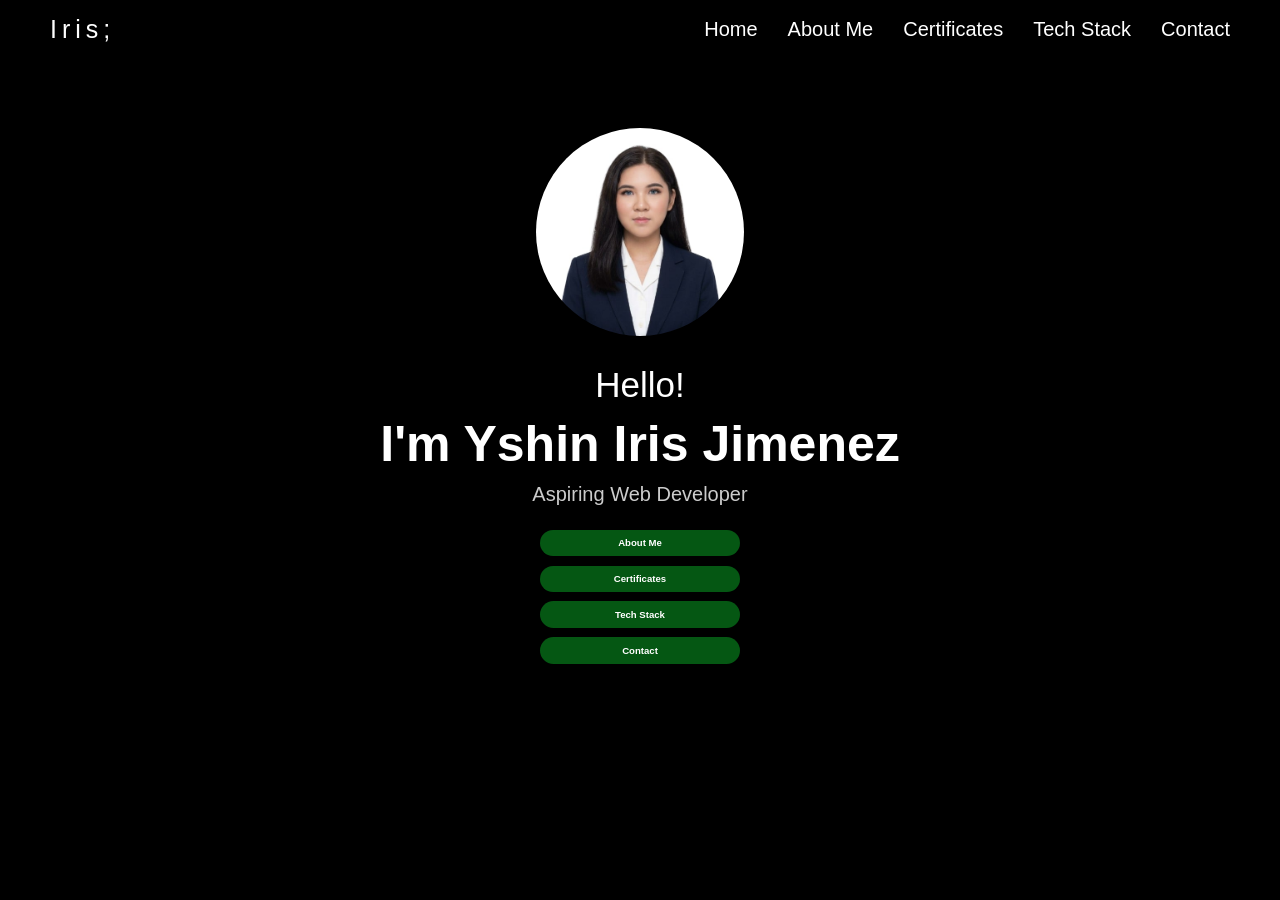
==== index.html @ 135ae895 "add about-me img and information" ====
<!DOCTYPE html>
<html lang="en">
    <head>
        <meta charset="UTF-8">
        <meta name="viewport" content="width=device-width, initial-scale=1.0">
         <link rel="stylesheet" href="index.css">
        <link rel="stylesheet" href="responsive.css">
        <script src="script.js" defer></script>
        <link rel="icon" type="image/png" href="images/tab.png">
        <title>  Yshin Jimenez </title>
        
    </head>

    <body>

        <nav class="navbar">
          <div class="logo-container">
              <a href="index.html" class="logo">Iris;</a>
          </div>
          <div class="hamburger" id="hamburger">
            <span></span>
            <span></span>
            <span></span>
          </div>
          <div class="links-container" id="navLinks">
            <ul class="nav-links">
              <li><a href="index.html#home">Home</a></li>
              <li><a href="about-me.html">About Me</a></li>
              <li><a href="certificates.html">Certificates</a></li>
              <li><a href="tech-stack.html">Tech Stack</a></li>
              <li><a href="contact.html">Contact</a></li>
            </ul>
          </div>
        </nav>

        <canvas id="grid"></canvas>
        <div class="instruction"></div>
     
  <section id="home" class="hero">
  
     <div class="hero-content">
        <img class="hero-photo" src="images/photos/home-photo.jpg" alt="Hero Image">
         <p class="hero-subtitle">Hello!</p>
      <h1 class="hero-title">I'm Yshin Iris Jimenez</h1>  
         <p class="hero-description">Aspiring Web Developer</p>

         <div class="button-container">
            <a href="about-me.html" class="btn">About Me</a>
            <a href="certificates.html" class="btn">Certificates</a>
            <a href="tech-stack.html" class="btn">Tech Stack</a>
            <a href="contact.html" class="btn">Contact</a>
         </div>
     </div>
    </section>

</body>
</html>
---- index.css ----
* {
    margin: 0;
    padding: 0;
    box-sizing: border-box;
    text-decoration: none;
    scroll-behavior: smooth;
    font-family: 'Segoe UI', sans-serif;
}

html{ 
    font-size: 60%;
    overflow-x: hidden;
    scroll-padding-top: 100%;
}
html, body {
      margin: 0;
      padding: 0;
      background: #000;
      color:#ffffff;
      overflow: hidden;
      height: 100%;
      font-family: 'Segoe UI', sans-serif;
    }

    canvas {
  position: fixed;
  top: 0;
  left: 0;
  width: 100vw;    
  height: 100vh;  
  z-index: -1;  
  background: #000; 
}


    .instruction {
      position: fixed;
      top: 50%;
      left: 50%;
      transform: translate(-50%, -50%);
      font-size: 3.5rem;
      color: #ffffff;
      text-transform: uppercase;
      letter-spacing: 4px;
      user-select: none;
      pointer-events: none;
      text-align: center;
      z-index: 10;
 
    }

.logo {
  font-size: 25px;
  font-weight: 300;
  color: #ffffff;   
  letter-spacing: 5px;   
  text-decoration: none;
}

.nav-links {
  display: flex;
  list-style: none;
  font-size: 20px;
  margin: 0;
  padding: 0;
}

.nav-links li {
  margin-left: 30px;
}

.nav-links a {
  text-decoration: none;
  color: white;
  font-weight: 500;
}

.nav-links a:hover {
  background-color: #545454;
  color: #666666;
}

.links-container {
  display: block;
}

.hamburger {
  display: none;
  flex-direction: column;
  cursor: pointer;
  gap: 6px;
}

.hamburger span {
  width: 28px;
  height: 3px;
  background-color: white;
  border-radius: 3px;
  transition: 0.3s ease-in-out;
}


.navbar {
    display: flex;
    justify-content: space-between; 
    align-items: center;
    position: fixed;
    top: 0;
    width: 100%;
    background-color: #000000;
    padding: 15px 50px; 
    z-index: 1000;
}

.hero {
  display: flex;
  flex-direction: column;  
  justify-content: flex-start; 
  align-items: center;
  min-height: 85vh;        
  text-align: center;
  padding-top: 10%;  
}

.hero-content {
  display: flex;
  flex-direction: column;
  align-items: center;
  gap: 1rem;
}

.hero-photo {
  width: 40%;          
  height: 40%;
  object-fit: cover;    
  border-radius: 50%;   
  border: 3% solid #fff; 
  margin-bottom: 10px;  
}

.hero-title {
  font-size: 50px;
  font-weight: bold;
}

.hero-subtitle {
  font-size: 35px;
  margin: 10px 0 auto;
}

.hero-description {
  font-size: 20px;
  color: #cccccc;
}

 /* BUTTONS */
 /* From Uiverse.io by Spacious74 */ 
button {
  font-size: 5em;
  padding: 0.6em 0.8em;
  border-radius: 0.5em;
  border: none;
  background-color: #000;
  color: #fff;
  cursor: pointer;
  box-shadow: 2px 2px 3px #000000b4;
}

.button-container {
  display: flex;
  flex-direction: column;
  align-items: center;
  gap: 1rem;
  margin-top: 1.5rem;
}

.btn {
  padding: 0.8rem 1.5rem;
  border: none;
  background: #055713;
  color: #ffffff;
  font-weight: bold;
  text-decoration: none;
  border-radius: 25px;
  transition: transform 0.2s ease, box-shadow 0.3s ease;
  width: 200px;
  text-align: center;
}

.btn:hover {
  transform: translateY(-3px);
  box-shadow: 0 0 15px #4adf88;
}

/* Home */
---- responsive.css ----
/*  Tablet Responsive */

@media (max-width: 1024px) and (min-width: 769px) {
  html {
    font-size: 55%;
  }

  .navbar {
    padding: 15px 30px;
  }

  .nav-links li {
    margin-left: 15px;
  }
}

/* mobile responsive */

@media (max-width: 768px) {
  html {
    font-size: 45%;
  }

  .navbar {
    padding: 15px 20px;
  }

  .hamburger {
    display: flex;
  }

  .links-container {
    display: none;
    position: fixed;
    top: 70px;
    left: 0;
    width: 100%;
    background-color: #000000;
    background: linear-gradient(180deg, rgba(0,0,0,1) 0%, rgba(0,0,0,0.98) 100%);
    flex-direction: column;
    padding: 20px 0;
    border-top: 1px solid #333;
    z-index: 999;
    box-shadow: 0 4px 6px rgba(0,0,0,0.5);
    max-height: 80vh;
    overflow-y: auto;
  }

  .links-container.active {
    display: flex;
  }

  .nav-links {
    flex-direction: column;
    width: 100%;
    font-size: 16px;
  }

  .nav-links li {
    margin-left: 0;
    padding: 15px 20px;
    border-bottom: 1px solid #333;
  }

  .nav-links a {
    font-size: 16px;
  }

  .About-Me-Title {
    margin-top: 120px;
    font-size: 28px;
    padding: 0 20px;
  }

  .about-section {
    flex-direction: column;
    gap: 30px;
    width: 90%;
    margin: 120px auto 40px;
  }

  .about-image {
    text-align: center;
  }

  .about-description {
    padding-left: 0;
  }

  .about-description p {
    font-size: 1.6rem;
  }
}
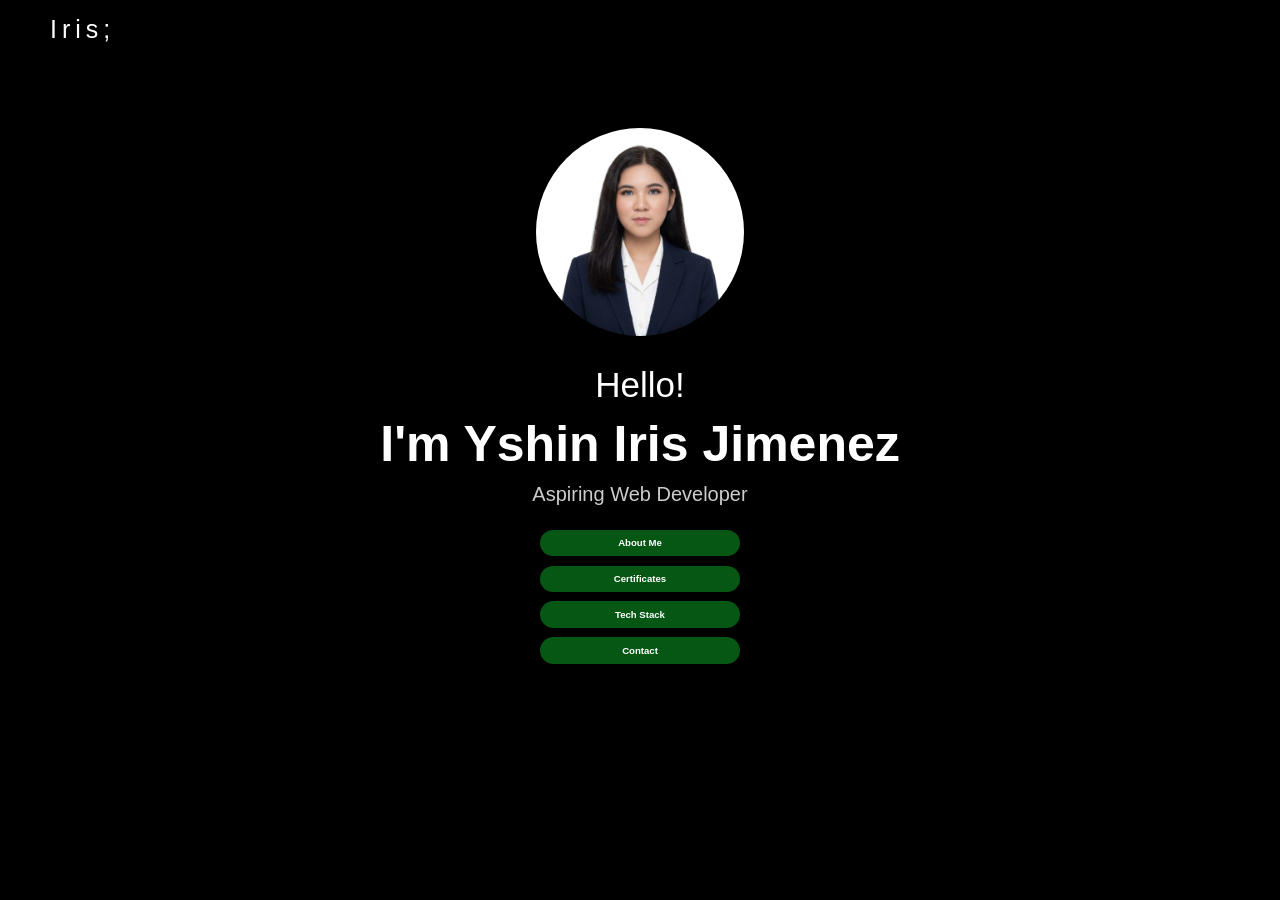
==== commit ae01a2bb: "remove the script.js temporary" ====
--- a/index.html
+++ b/index.html
@@ -16,20 +16,6 @@
         <nav class="navbar">
           <div class="logo-container">
               <a href="index.html" class="logo">Iris;</a>
-          </div>
-          <div class="hamburger" id="hamburger">
-            <span></span>
-            <span></span>
-            <span></span>
-          </div>
-          <div class="links-container" id="navLinks">
-            <ul class="nav-links">
-              <li><a href="index.html#home">Home</a></li>
-              <li><a href="about-me.html">About Me</a></li>
-              <li><a href="certificates.html">Certificates</a></li>
-              <li><a href="tech-stack.html">Tech Stack</a></li>
-              <li><a href="contact.html">Contact</a></li>
-            </ul>
           </div>
         </nav>
 
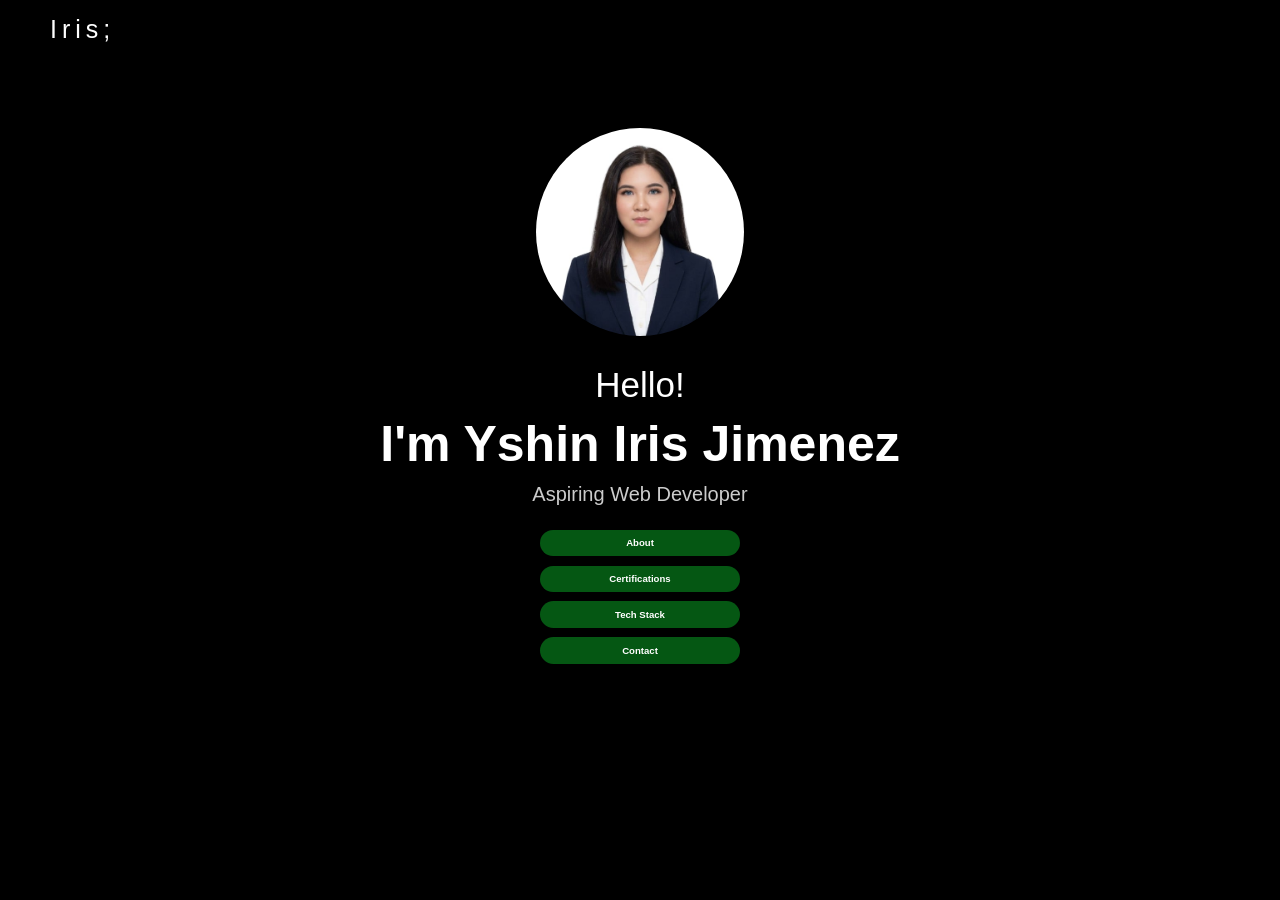
==== commit 39dc77cd: "fix title and navbar labels" ====
--- a/index.html
+++ b/index.html
@@ -7,7 +7,7 @@
         <link rel="stylesheet" href="responsive.css">
         <script src="script.js" defer></script>
         <link rel="icon" type="image/png" href="images/tab.png">
-        <title>  Yshin Jimenez </title>
+        <title>Home | Yshin Iris Jimenez</title>
         
     </head>
 
@@ -31,8 +31,8 @@
          <p class="hero-description">Aspiring Web Developer</p>
 
          <div class="button-container">
-            <a href="about-me.html" class="btn">About Me</a>
-            <a href="certificates.html" class="btn">Certificates</a>
+            <a href="about-me.html" class="btn">About</a>
+            <a href="certificates.html" class="btn">Certifications</a>
             <a href="tech-stack.html" class="btn">Tech Stack</a>
             <a href="contact.html" class="btn">Contact</a>
          </div>
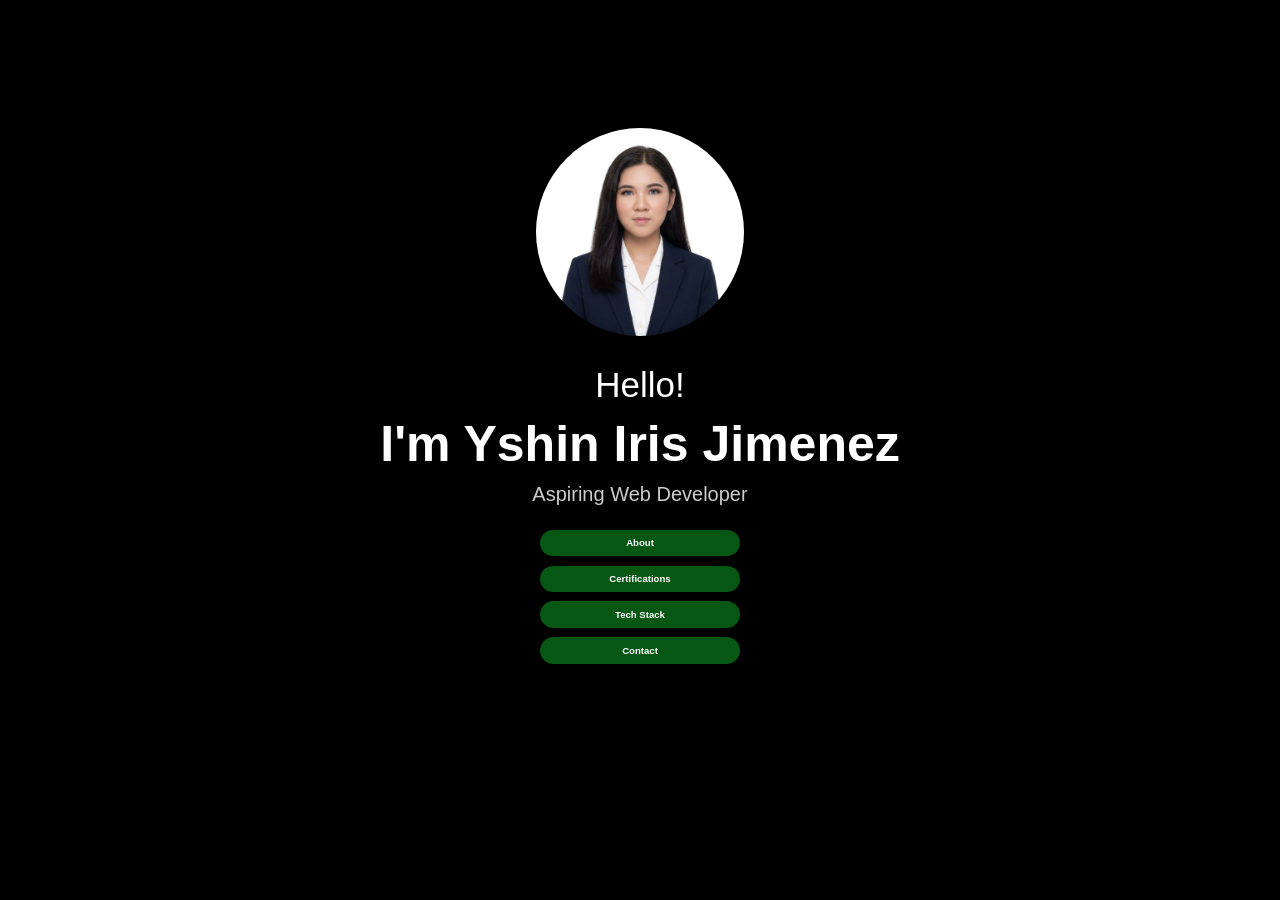
==== commit 91c4845c: "remove home logo and fix button issues" ====
--- a/index.html
+++ b/index.html
@@ -13,11 +13,6 @@
 
     <body>
 
-        <nav class="navbar">
-          <div class="logo-container">
-              <a href="index.html" class="logo">Iris;</a>
-          </div>
-        </nav>
 
         <canvas id="grid"></canvas>
         <div class="instruction"></div>
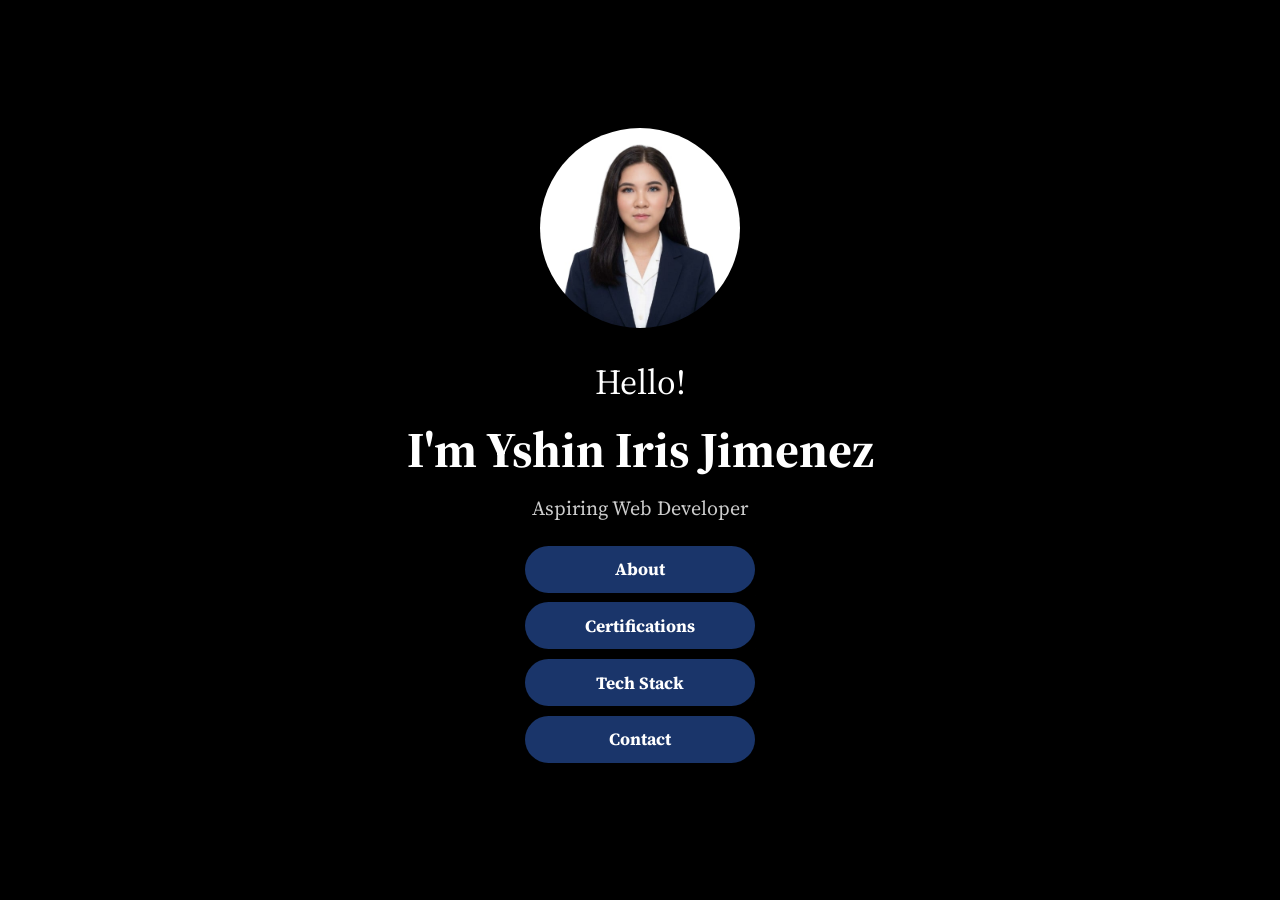
==== commit 031c9fed: "Change button size and font" ====
--- a/index.html
+++ b/index.html
@@ -5,6 +5,9 @@
         <meta name="viewport" content="width=device-width, initial-scale=1.0">
          <link rel="stylesheet" href="index.css">
         <link rel="stylesheet" href="responsive.css">
+        <link rel="preconnect" href="https://fonts.googleapis.com">
+        <link rel="preconnect" href="https://fonts.gstatic.com" crossorigin>
+        <link href="https://fonts.googleapis.com/css2?family=Source+Serif+4:ital,opsz,wght@0,8..60,200..900;1,8..60,200..900&display=swap" rel="stylesheet">
         <script src="script.js" defer></script>
         <link rel="icon" type="image/png" href="images/tab.png">
         <title>Home | Yshin Iris Jimenez</title>
--- a/index.css
+++ b/index.css
@@ -142,15 +142,18 @@
 .hero-title {
   font-size: 50px;
   font-weight: bold;
+  font-family: 'Source Serif 4', serif;
 }
 
 .hero-subtitle {
   font-size: 35px;
+   font-family: 'Source Serif 4', serif;
   margin: 10px 0 auto;
 }
 
 .hero-description {
   font-size: 20px;
+    font-family: 'Source Serif 4', serif; 
   color: #cccccc;
 }
 
@@ -175,24 +178,31 @@
   margin-top: 1.5rem;
 }
 
+
 .btn {
-  padding: 0.8rem 1.5rem;
+  padding: 1.2rem 2.4rem;
+  font-family: 'Source Serif 4', serif;
   border: none;
-  background: #055713;
+  background:  #1a356a;
   color: #ffffff;
+  font-size: 1.8rem;
   font-weight: bold;
   text-decoration: none;
   border-radius: 25px;
   transition: transform 0.2s ease, box-shadow 0.3s ease;
-  width: 200px;
+  width: 230px;
   text-align: center;
 }
+
 
 .btn:hover {
   transform: translateY(-3px);
-  box-shadow: 0 0 15px #4adf88;
+  box-shadow: 0 0 15px #5b93fa;
 }
 
 /* Home */
 
 
+
+
+
--- a/responsive.css
+++ b/responsive.css
@@ -93,3 +93,28 @@
     font-size: 1.6rem;
   }
 }
+
+@media (max-width: 768px) {
+  main.card-grid {
+    grid-template-columns: repeat(2, 1fr) !important;
+    padding: 0 16px !important;
+    margin: 20px auto !important;
+  }
+}
+
+@media (max-width: 480px) {
+  main.card-grid {
+    grid-template-columns: repeat(1, 1fr) !important;
+  }
+}
+
+@media (min-width: 769px) {
+  main.card-grid {
+    display: grid !important;
+    grid-template-columns: repeat(3, 1fr) !important;
+    gap: 24px !important;
+    max-width: 1100px !important;
+    margin: 40px auto !important;
+    padding: 0 24px !important;
+  }
+}
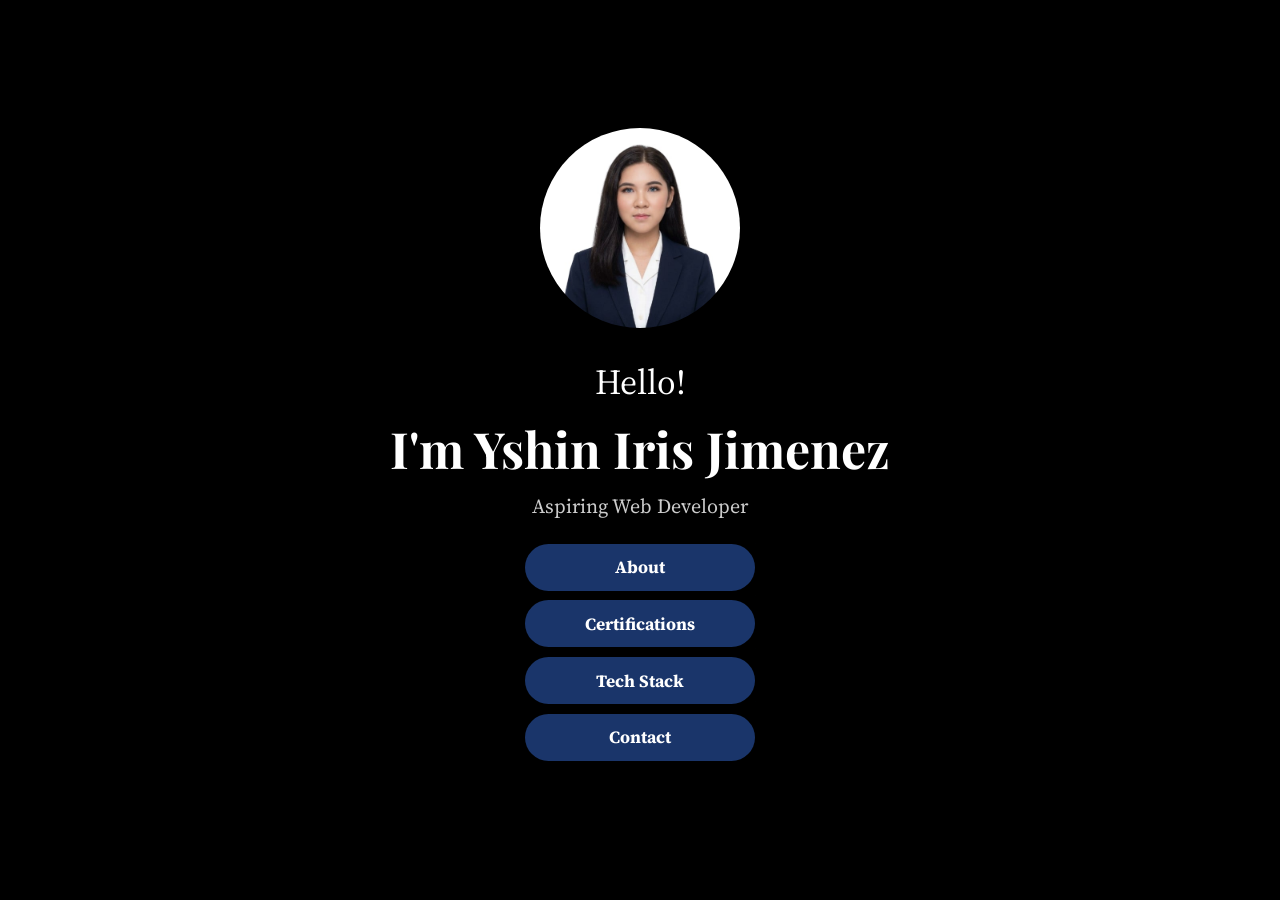
==== commit 01873e47: "add tech stack icons and fix each pages fonts" ====
--- a/index.html
+++ b/index.html
@@ -8,6 +8,7 @@
         <link rel="preconnect" href="https://fonts.googleapis.com">
         <link rel="preconnect" href="https://fonts.gstatic.com" crossorigin>
         <link href="https://fonts.googleapis.com/css2?family=Source+Serif+4:ital,opsz,wght@0,8..60,200..900;1,8..60,200..900&display=swap" rel="stylesheet">
+        <link href="https://fonts.googleapis.com/css2?family=Limelight&family=Playfair+Display:ital,wght@0,400..900;1,400..900&display=swap" rel="stylesheet">
         <script src="script.js" defer></script>
         <link rel="icon" type="image/png" href="images/tab.png">
         <title>Home | Yshin Iris Jimenez</title>
--- a/index.css
+++ b/index.css
@@ -5,7 +5,7 @@
     box-sizing: border-box;
     text-decoration: none;
     scroll-behavior: smooth;
-    font-family: 'Segoe UI', sans-serif;
+    font-family: 'Source Serif 4', serif;
 }
 
 html{ 
@@ -20,10 +20,10 @@
       color:#ffffff;
       overflow: hidden;
       height: 100%;
-      font-family: 'Segoe UI', sans-serif;
+    
     }
 
-    canvas {
+  canvas {
   position: fixed;
   top: 0;
   left: 0;
@@ -60,6 +60,7 @@
 
 .nav-links {
   display: flex;
+  font-family: 'Source Serif 4', serif;
   list-style: none;
   font-size: 20px;
   margin: 0;
@@ -142,7 +143,7 @@
 .hero-title {
   font-size: 50px;
   font-weight: bold;
-  font-family: 'Source Serif 4', serif;
+  font-family: 'Playfair Display', serif;
 }
 
 .hero-subtitle {
--- a/responsive.css
+++ b/responsive.css
@@ -1,120 +1,288 @@
-
-
-/*  Tablet Responsive */
-
-@media (max-width: 1024px) and (min-width: 769px) {
-  html {
-    font-size: 55%;
-  }
-
+/*  Hamburger / Navbar */
+@media (max-width: 1024px) {
   .navbar {
     padding: 15px 30px;
   }
 
+  .hamburger {
+    display: flex;
+  }
+
+  .links-container {
+    display: none;
+  }
+
+  .links-container.active {
+    display: flex;
+    flex-direction: column;
+    position: fixed;
+    top: 58px;
+    left: 0;
+    width: 100%;
+    background-color: #000;
+    padding: 20px;
+    z-index: 999;
+  }
+
+  .nav-links {
+    flex-direction: column;
+  }
+
   .nav-links li {
-    margin-left: 15px;
-  }
-}
-
-/* mobile responsive */
-
-@media (max-width: 768px) {
-  html {
-    font-size: 45%;
-  }
-
+    margin: 10px 0;
+    margin-left: 0;
+  }
+}
+
+@media (max-width: 768px) {
   .navbar {
     padding: 15px 20px;
   }
-
-  .hamburger {
-    display: flex;
-  }
-
-  .links-container {
-    display: none;
-    position: fixed;
-    top: 70px;
-    left: 0;
-    width: 100%;
-    background-color: #000000;
-    background: linear-gradient(180deg, rgba(0,0,0,1) 0%, rgba(0,0,0,0.98) 100%);
-    flex-direction: column;
-    padding: 20px 0;
-    border-top: 1px solid #333;
-    z-index: 999;
-    box-shadow: 0 4px 6px rgba(0,0,0,0.5);
-    max-height: 80vh;
+}
+
+/*  Home  */
+@media (max-width: 768px) {
+  html, body {
     overflow-y: auto;
-  }
-
-  .links-container.active {
-    display: flex;
-  }
-
-  .nav-links {
-    flex-direction: column;
-    width: 100%;
+    height: auto;
+  }
+
+  .hero {
+    padding-top: 20%;
+    min-height: 100vh;
+    overflow-y: auto;
+  }
+
+  .hero-photo {
+    width: 60%;
+    height: auto;
+  }
+
+  .hero-title {
+    font-size: 30px;
+  }
+
+  .hero-subtitle {
+    font-size: 24px;
+  }
+
+  .hero-description {
     font-size: 16px;
   }
 
-  .nav-links li {
-    margin-left: 0;
-    padding: 15px 20px;
-    border-bottom: 1px solid #333;
-  }
-
-  .nav-links a {
-    font-size: 16px;
-  }
-
+  .btn {
+    width: 180px;
+    font-size: 1.5rem;
+    padding: 1rem 2rem;
+  }
+
+  .button-container {
+    gap: 0.8rem;
+  }
+}
+
+@media (max-width: 1024px) and (min-width: 769px) {
+  .hero {
+    padding-top: 15%;
+  }
+
+  .hero-photo {
+    width: 50%;
+    height: auto;
+  }
+
+  .hero-title {
+    font-size: 38px;
+  }
+
+  .hero-subtitle {
+    font-size: 28px;
+  }
+
+  .btn {
+    width: 200px;
+    font-size: 1.6rem;
+  }
+}
+
+/* About Me */
+@media (max-width: 768px) {
   .About-Me-Title {
-    margin-top: 120px;
+    font-size: 26px;
+    padding: 80px 20px 10px;
+    letter-spacing: 2px;
+  }
+
+  .about-section {
+    flex-direction: column;
+    gap: 15px;
+    width: 92%;
+    margin: 10px auto 40px;
+    padding: 0;
+  }
+
+  .about-image {
+    flex: 0 0 auto;
+    width: 100%;
+    height: auto;
+  }
+
+  .about-image img {
+    width: 100%;
+    height: auto;
+    object-fit: cover;
+    object-position: center top;
+  }
+}
+
+@media (max-width: 1024px) and (min-width: 769px) {
+  .About-Me-Title {
+    font-size: 32px;
+    padding: 80px 20px 15px;
+  }
+
+  .about-section {
+    flex-direction: column;
+    gap: 20px;
+    width: 85%;
+    margin: 15px auto 50px;
+    padding: 0;
+  }
+
+  .about-image {
+    flex: 0 0 auto;
+    width: 70%;
+    height: auto;
+    margin: 0 auto;
+  }
+
+  .about-image img {
+    width: 100%;
+    height: auto;
+    object-fit: cover;
+    object-position: center top;
+  }
+}
+
+/* Certifications */
+@media (max-width: 768px) {
+  .header {
     font-size: 28px;
+    padding: 80px 20px 10px;
+  }
+
+  .card-grid {
+    grid-template-columns: repeat(2, 1fr);
+    padding: 0 16px;
+    margin: 20px auto;
+  }
+}
+
+@media (max-width: 480px) {
+  .header {
+    font-size: 22px;
+  }
+
+  .card-grid {
+    grid-template-columns: repeat(1, 1fr);
+  }
+}
+
+/* Tech Stack  */
+@media (max-width: 1024px) and (min-width: 769px) {
+  .techstack-title {
+    margin-top: 15%;
+    font-size: 2.8rem;
+  }
+
+  .techstack-container {
+    grid-template-columns: repeat(3, 1fr);
+    max-width: 600px;
+    margin-top: 5%;
+  }
+}
+
+@media (max-width: 768px) {
+  .techstack-title {
+    margin-top: 20%;
+    font-size: 2.2rem;
+    letter-spacing: 2px;
+  }
+
+  .techstack-container {
+    grid-template-columns: repeat(2, 1fr);
+    max-width: 100%;
+    padding: 0 16px;
+    margin-top: 5%;
+  }
+}
+
+@media (max-width: 480px) {
+  .techstack-title {
+    margin-top: 25%;
+    font-size: 1.8rem;
+  }
+
+  .techstack-container {
+    padding: 0 12px;
+    gap: 12px;
+  }
+}
+
+/* Contact */
+@media (max-width: 768px) {
+  .contact-title {
+    font-size: 2rem;
+    margin-top: 25%;
+    letter-spacing: 2px;
     padding: 0 20px;
   }
 
-  .about-section {
-    flex-direction: column;
-    gap: 30px;
-    width: 90%;
-    margin: 120px auto 40px;
-  }
-
-  .about-image {
-    text-align: center;
-  }
-
-  .about-description {
-    padding-left: 0;
-  }
-
-  .about-description p {
-    font-size: 1.6rem;
-  }
-}
-
-@media (max-width: 768px) {
-  main.card-grid {
-    grid-template-columns: repeat(2, 1fr) !important;
-    padding: 0 16px !important;
-    margin: 20px auto !important;
-  }
-}
-
-@media (max-width: 480px) {
-  main.card-grid {
-    grid-template-columns: repeat(1, 1fr) !important;
-  }
-}
-
-@media (min-width: 769px) {
-  main.card-grid {
-    display: grid !important;
-    grid-template-columns: repeat(3, 1fr) !important;
-    gap: 24px !important;
-    max-width: 1100px !important;
-    margin: 40px auto !important;
-    padding: 0 24px !important;
+  .contact-container {
+    margin-top: 12%;
+    gap: 12px;
+  }
+
+  .contact-card {
+    width: 120px;
+    min-height: 120px;
+  }
+
+  a.icons {
+    min-height: 120px;
+    gap: 10px;
+  }
+
+  .icons i {
+    font-size: 40px;
+  }
+
+  .icons span {
+    font-size: 1.2rem;
+  }
+}
+
+@media (max-width: 1024px) and (min-width: 769px) {
+  .contact-title {
+    font-size: 2.8rem;
+    margin-top: 18%;
+  }
+
+  .contact-container {
+    margin-top: 8%;
+    gap: 14px;
+  }
+
+  .contact-card {
+    width: 135px;
+    min-height: 135px;
+  }
+
+  a.icons {
+    min-height: 135px;
+  }
+
+  .icons i {
+    font-size: 48px;
   }
 }
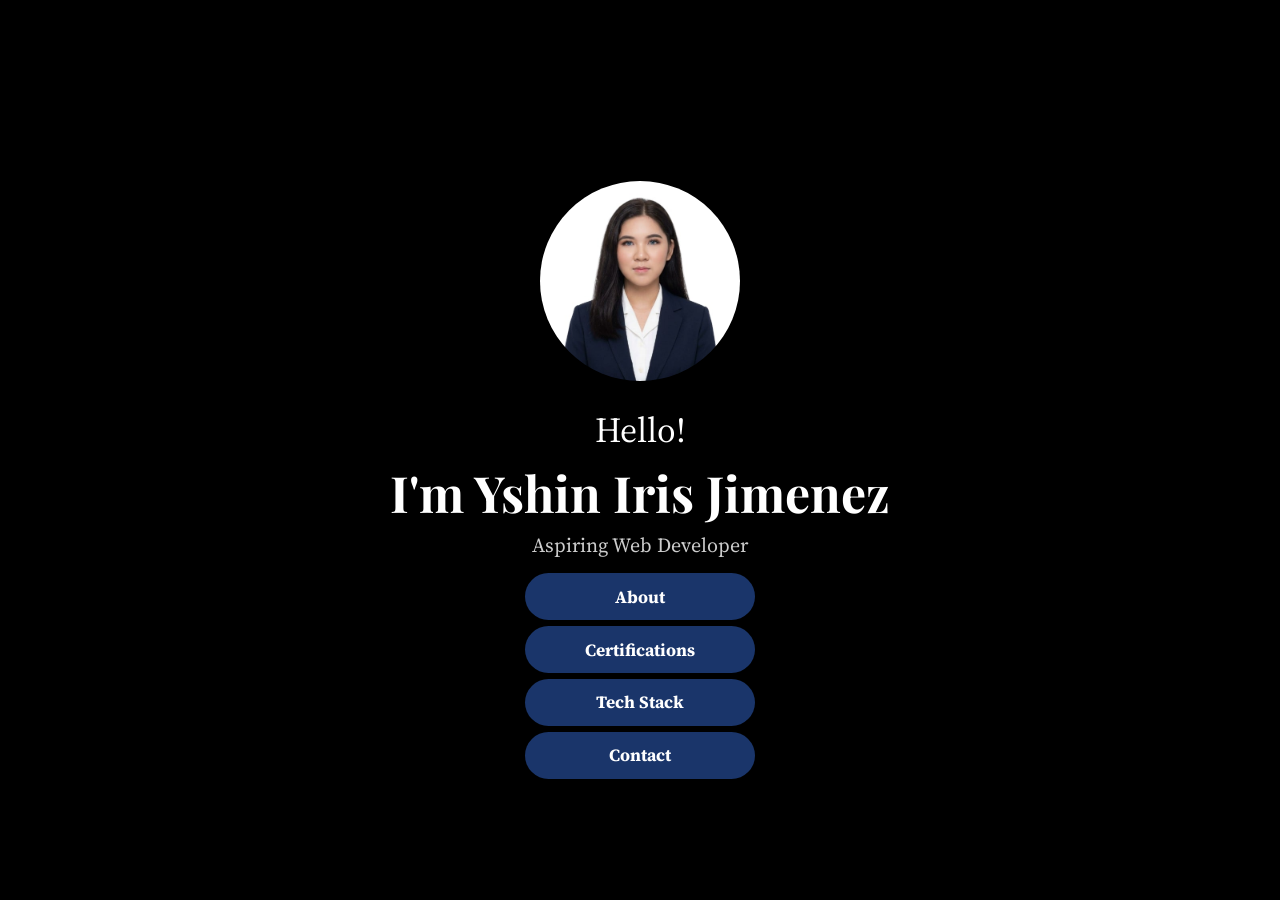
==== commit ccdd99ac: "fix consistency and font links issue" ====
--- a/index.html
+++ b/index.html
@@ -3,12 +3,13 @@
     <head>
         <meta charset="UTF-8">
         <meta name="viewport" content="width=device-width, initial-scale=1.0">
-         <link rel="stylesheet" href="index.css">
+         <link rel="stylesheet" href="style.css">
         <link rel="stylesheet" href="responsive.css">
         <link rel="preconnect" href="https://fonts.googleapis.com">
         <link rel="preconnect" href="https://fonts.gstatic.com" crossorigin>
-        <link href="https://fonts.googleapis.com/css2?family=Source+Serif+4:ital,opsz,wght@0,8..60,200..900;1,8..60,200..900&display=swap" rel="stylesheet">
-        <link href="https://fonts.googleapis.com/css2?family=Limelight&family=Playfair+Display:ital,wght@0,400..900;1,400..900&display=swap" rel="stylesheet">
+         <link href="https://fonts.googleapis.com/css2?family=Raleway:ital,wght@0,100..900;1,100..900&family=Source+Serif+4:ital,opsz,wght@0,8..60,200..900;1,8..60,200..900&display=swap" rel="stylesheet">
+         <link href="https://fonts.googleapis.com/css2?family=Source+Serif+4:ital,opsz,wght@0,8..60,200..900;1,8..60,200..900&display=swap" rel="stylesheet">
+        <link href="https://fonts.googleapis.com/css2?family=Limelight&family=Playfair+Display:ital,wght@0,400..900;1,400..900&display=swap" rel="stylesheet">      <script src="script.js" defer></script>
         <script src="script.js" defer></script>
         <link rel="icon" type="image/png" href="images/tab.png">
         <title>Home | Yshin Iris Jimenez</title>
@@ -16,10 +17,9 @@
     </head>
 
     <body>
-
-
         <canvas id="grid"></canvas>
         <div class="instruction"></div>
+
      
   <section id="home" class="hero">
   
--- a/style.css
+++ b/style.css
@@ -0,0 +1,231 @@
+
+* {
+    margin: 0;
+    padding: 0;
+    box-sizing: border-box;
+    text-decoration: none;
+    scroll-behavior: smooth;
+    font-family: 'Source Serif 4', serif;
+}
+
+html{ 
+    font-size: 60%;
+    overflow-x: hidden;
+    scroll-padding-top: 100%;
+}
+html, body {
+      margin: 0;
+      padding: 0;
+      background: #000;
+      color:#ffffff;
+      overflow: hidden;
+      height: 100%;
+    
+    }
+
+  canvas {
+  position: fixed;
+  top: 0;
+  left: 0;
+  width: 100vw;    
+  height: 100vh;  
+  z-index: -1;  
+  background: #000; 
+}
+
+
+    .instruction {
+      position: fixed;
+      top: 50%;
+      left: 50%;
+      transform: translate(-50%, -50%);
+      font-size: 3.5rem;
+      color: #ffffff;
+      text-transform: uppercase;
+      letter-spacing: 4px;
+      user-select: none;
+      pointer-events: none;
+      text-align: center;
+      z-index: 10;
+ 
+    }
+
+.logo {
+  font-size: 25px;
+  font-weight: 300;
+  font-family: 'Playfair Display', serif;
+  color: #ffffff;   
+  letter-spacing: 5px;   
+  text-decoration: none;
+  transition: transform 0.3s ease;
+}
+
+.logo:hover {
+  transform: scale(1.1);
+}
+
+.logo-container {
+  display: flex;
+  align-items: center;
+}
+
+.nav-links {
+  display: flex;
+  font-family: 'Playfair Display', serif;
+  list-style: none;
+  font-size: 20px;
+  margin: 0;
+  padding: 0;
+}
+
+.nav-links li {
+  margin-left: 30px;
+}
+
+.nav-links a {
+  text-decoration: none;
+  color: white;
+  font-weight: 500;
+  display: flex;
+  align-items: center;
+  justify-content: center;
+  padding: 8px 12px;
+  border-radius: 4px;
+  transition: background-color 0.3s ease;
+}
+
+.nav-links a:hover {
+  background-color: #545454;
+  color: #666666;
+}
+
+.links-container {
+  display: block;
+}
+
+.hamburger {
+  display: none;
+  flex-direction: column;
+  cursor: pointer;
+  gap: 6px;
+}
+
+.hamburger span {
+  width: 28px;
+  height: 3px;
+  background-color: white;
+  border-radius: 3px;
+  transition: 0.3s ease-in-out;
+}
+
+.links-container {
+  display: block;
+}
+
+
+.navbar {
+    display: flex;
+    justify-content: space-between; 
+    align-items: center;
+    position: fixed;
+    top: 0;
+    width: 100%;
+    background-color: #000000;
+    padding: 15px 50px; 
+    z-index: 1000;
+
+}
+.hero {
+  display: flex;
+  flex-direction: column;
+  justify-content: center;
+  align-items: center;
+  height: 100%;
+  text-align: center;
+  padding-top: 60px;
+}
+
+.hero-photo {
+  width: 200px;
+  height: 200px;
+  object-fit: cover;
+  border-radius: 50%;
+  margin-bottom: 10px;
+}
+
+.hero-content {
+  display: flex;
+  flex-direction: column;
+  align-items: center;
+  gap: 0.5rem;
+}
+
+.hero-title {
+  font-size: 50px;
+  font-weight: bold;
+  font-family: 'Playfair Display', serif;
+}
+
+.hero-subtitle {
+  font-size: 35px;
+   font-family: 'Source Serif 4', serif;
+  margin: 10px 0 auto;
+}
+
+.hero-description {
+  font-size: 20px;
+    font-family: 'Source Serif 4', serif; 
+  color: #cccccc;
+}
+
+ /* BUTTONS */
+ /* From Uiverse.io by Spacious74 */ 
+button {
+  font-size: 5em;
+  padding: 0.6em 0.8em;
+  border-radius: 0.5em;
+  border: none;
+  background-color: #000;
+  color: #fff;
+  cursor: pointer;
+  box-shadow: 2px 2px 3px #000000b4;
+}
+
+
+.button-container {
+  display: flex;
+  flex-direction: column;
+  align-items: center;
+  gap: 0.6rem;
+  margin-top: 1rem;
+}
+
+
+
+.btn {
+  padding: 1.2rem 2.4rem;
+  font-family: 'Source Serif 4', serif;
+  border: none;
+  background:  #1a356a;
+  color: #ffffff;
+  font-size: 1.8rem;
+  font-weight: bold;
+  text-decoration: none;
+  border-radius: 25px;
+  transition: transform 0.2s ease, box-shadow 0.3s ease;
+  width: 230px;
+  text-align: center;
+}
+
+
+.btn:hover {
+  transform: translateY(-3px);
+  box-shadow: 0 0 15px #5b93fa;
+}
+
+/* Home */
+
+
+
+
+
--- a/responsive.css
+++ b/responsive.css
@@ -107,8 +107,8 @@
 
 /* About Me */
 @media (max-width: 768px) {
-  .About-Me-Title {
-    font-size: 26px;
+  .page-title {
+    font-size: 2.2rem;
     padding: 80px 20px 10px;
     letter-spacing: 2px;
   }
@@ -136,8 +136,8 @@
 }
 
 @media (max-width: 1024px) and (min-width: 769px) {
-  .About-Me-Title {
-    font-size: 32px;
+  .page-title {
+    font-size: 2.67rem;
     padding: 80px 20px 15px;
   }
 
@@ -166,8 +166,8 @@
 
 /* Certifications */
 @media (max-width: 768px) {
-  .header {
-    font-size: 28px;
+  .page-title {
+    font-size: 1.87rem;
     padding: 80px 20px 10px;
   }
 
@@ -179,8 +179,8 @@
 }
 
 @media (max-width: 480px) {
-  .header {
-    font-size: 22px;
+  .page-title {
+    font-size: 1.47rem;
   }
 
   .card-grid {
@@ -190,7 +190,7 @@
 
 /* Tech Stack  */
 @media (max-width: 1024px) and (min-width: 769px) {
-  .techstack-title {
+  .page-title {
     margin-top: 15%;
     font-size: 2.8rem;
   }
@@ -203,7 +203,7 @@
 }
 
 @media (max-width: 768px) {
-  .techstack-title {
+  .page-title {
     margin-top: 20%;
     font-size: 2.2rem;
     letter-spacing: 2px;
@@ -218,7 +218,7 @@
 }
 
 @media (max-width: 480px) {
-  .techstack-title {
+  .page-title {
     margin-top: 25%;
     font-size: 1.8rem;
   }
@@ -231,7 +231,7 @@
 
 /* Contact */
 @media (max-width: 768px) {
-  .contact-title {
+  .page-title {
     font-size: 2rem;
     margin-top: 25%;
     letter-spacing: 2px;
@@ -263,7 +263,7 @@
 }
 
 @media (max-width: 1024px) and (min-width: 769px) {
-  .contact-title {
+  .page-title {
     font-size: 2.8rem;
     margin-top: 18%;
   }
